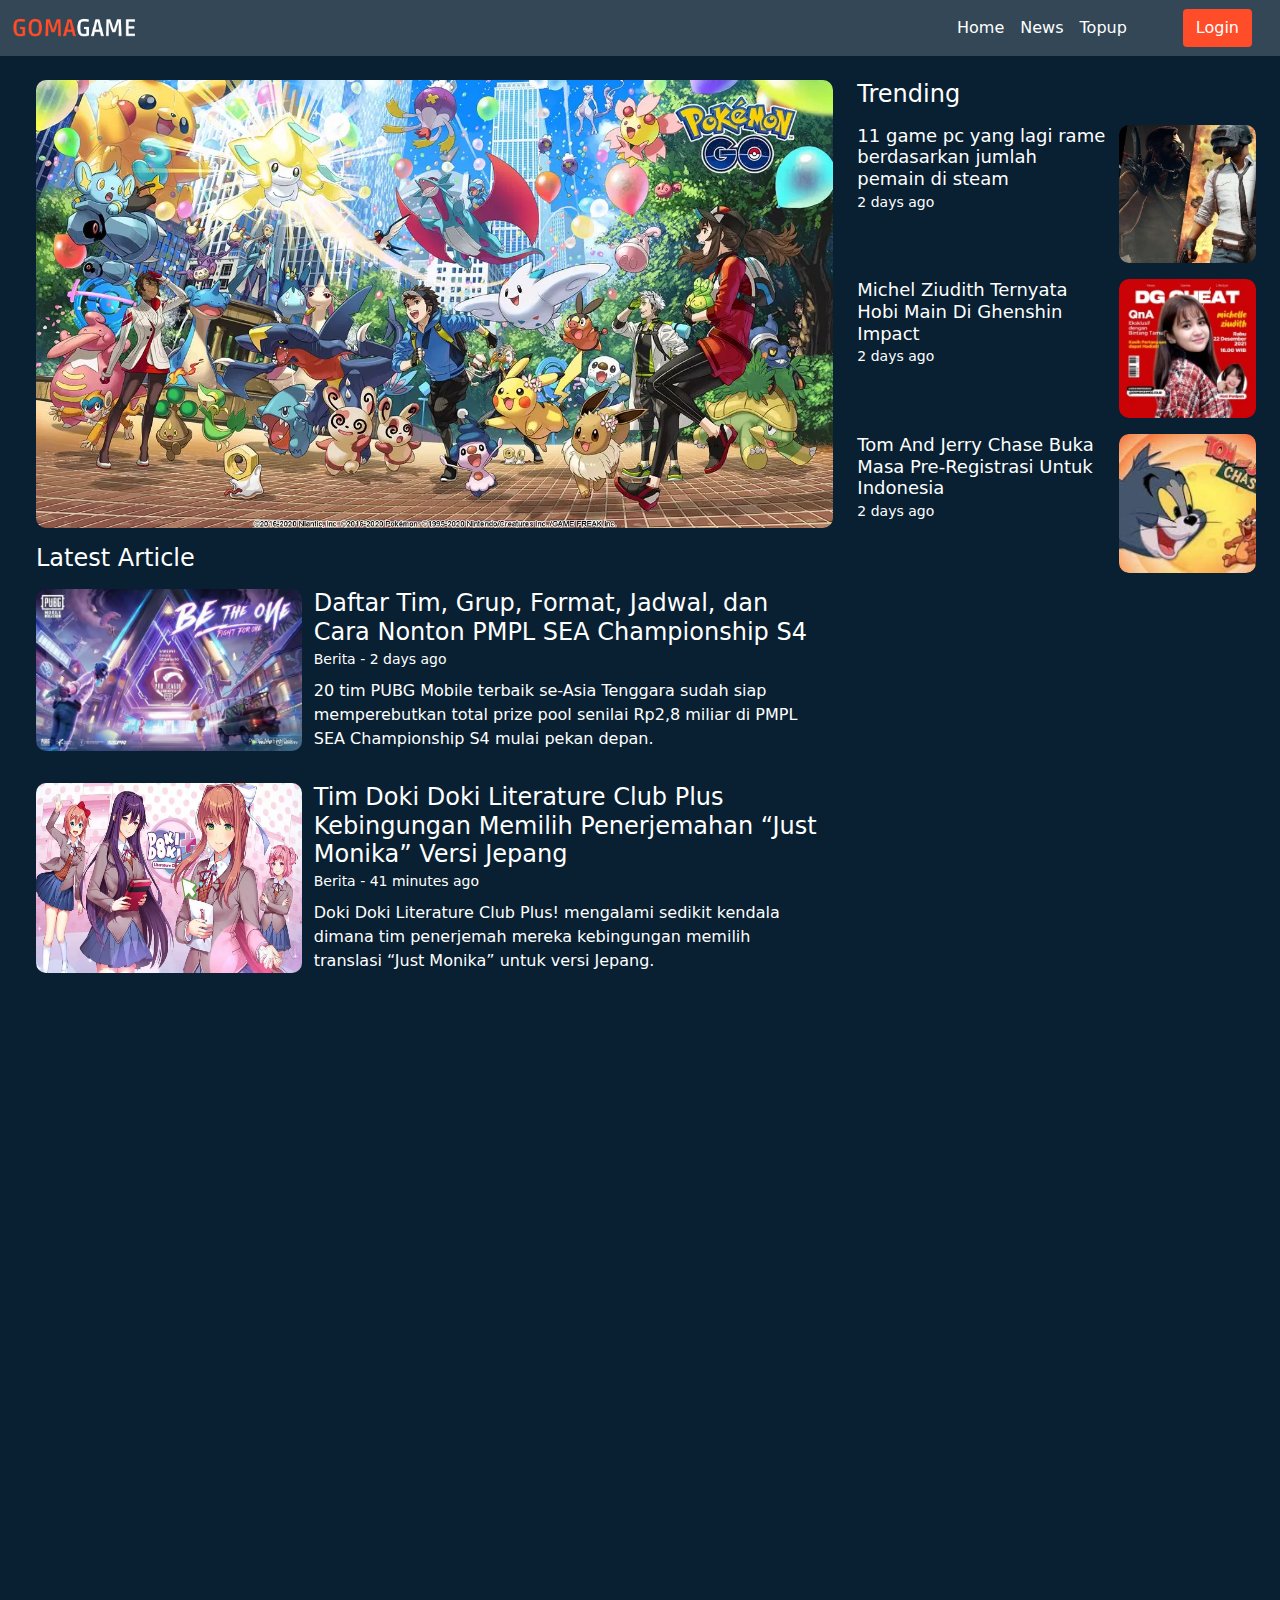
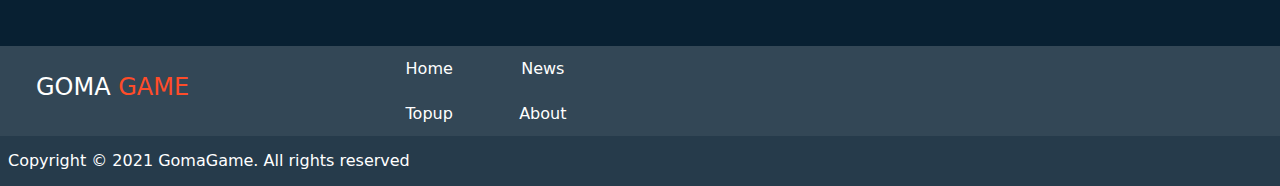
==== index.html @ af97dfdd "fetch gallery" ====
<!DOCTYPE html>
<html lang="en">
  <head>
    <!-- Required meta tags -->
    <meta charset="utf-8" />
    <meta name="viewport" content="width=device-width, initial-scale=1" />
    <link rel="stylesheet" href="css/bootstrap.min.css" />
    <!-- <link rel="stylesheet" href="css/home.css" /> -->
    <link rel="stylesheet" href="scss/home.css" />

    <title>Gomagame</title>
  </head>
  <body>
    <nav class="navbar navbar-expand-lg navbar-light">
      <div class="container-fluid logo">
        <figure>
          <img src="image/logo.png" alt="logo" />
        </figure>
        <button
          class="navbar-toggler"
          type="button"
          data-bs-toggle="collapse"
          data-bs-target="#navbarNavDropdown"
          aria-controls="navbarNavDropdown"
          aria-expanded="false"
          aria-label="Toggle navigation"
        >
          <span class="navbar-toggler-icon"></span>
        </button>
        <div
          class="collapse navbar-collapse d-lg-flex justify-content-end"
          id="navbarNavDropdown"
        >
          <ul class="navbar-nav me-5">
            <li class="nav-item">
              <a class="nav-link active text-white" aria-current="page" href="#"
                >Home</a
              >
            </li>
            <li class="nav-item">
              <a class="nav-link active text-white" aria-current="page" href="#"
                >News</a
              >
            </li>
            <li class="nav-item">
              <a class="nav-link active text-white" aria-current="page" href="#"
                >Topup</a
              >
            </li>
          </ul>
          <a href="" class="btn login me-3 text-white">Login</a>
        </div>
      </div>
    </nav>
    <div class="container-fluid row article mt-4">
      <div class="content col-lg-8 col-md-12">
        <figure>
          <img src="image/home/pokemon-go.webp" alt="header image" />
        </figure>
        <section class="mt-3">
          <h1 class="text-white">Latest Article</h1>
          <article class="row p-0 mt-3">
            <figure class="col-lg-4 col-md-4 col-sm-4 mb-3">
              <img src="image/home/art-1.webp" alt="image article" />
            </figure>
            <div class="col-lg-8 col-md-8 col-sm-8 isi">
              <h2 class="text-white mb-0">
                Daftar Tim, Grup, Format, Jadwal, dan Cara Nonton PMPL SEA
                Championship S4
              </h2>
              <small class="text-white">Berita - 2 days ago</small>
              <p class="text-white mt-2">
                20 tim PUBG Mobile terbaik se-Asia Tenggara sudah siap
                memperebutkan total prize pool senilai Rp2,8 miliar di PMPL SEA
                Championship S4 mulai pekan depan.
              </p>
            </div>
          </article>
          <article class="row p-0 mt-3">
            <figure class="col-lg-4 col-md-4 col-sm-4 mb-3">
              <img src="image/home/art-2.webp" alt="image article" />
            </figure>
            <div class="col-lg-8 col-md-8 col-sm-8 isi">
              <h2 class="text-white mb-0">
                Tim Doki Doki Literature Club Plus Kebingungan Memilih
                Penerjemahan “Just Monika” Versi Jepang
              </h2>
              <small class="text-white">Berita - 41 minutes ago</small>
              <p class="text-white mt-2">
                Doki Doki Literature Club Plus! mengalami sedikit kendala dimana
                tim penerjemah mereka kebingungan memilih translasi “Just
                Monika” untuk versi Jepang.
              </p>
            </div>
          </article>
        </section>
      </div>
      <aside class="col-lg-4">
        <section>
          <h1 class="text-white">Trending</h1>
          <article class="row p-0 mt-3">
            <div class="col-lg-8 col-md-8 col-sm-8 isi">
              <h2 class="text-white mb-0">
                11 game pc yang lagi rame berdasarkan jumlah pemain di steam
              </h2>
              <small class="text-white">2 days ago</small>
            </div>
            <figure class="col-lg-4 col-md-4 col-sm-4">
              <img src="image/home/tren-1.webp" alt="image article" />
            </figure>
          </article>
          <article class="row p-0 mt-3">
            <div class="col-lg-8 col-md-8 col-sm-8 isi">
              <h2 class="text-white mb-0">
                Michel Ziudith Ternyata Hobi Main Di Ghenshin Impact
              </h2>
              <small class="text-white">2 days ago</small>
            </div>
            <figure class="col-lg-4 col-md-4 col-sm-4">
              <img src="image/home/tren-2.webp" alt="image article" />
            </figure>
          </article>
          <article class="row p-0 mt-3">
            <div class="col-lg-8 col-md-8 col-sm-8 isi">
              <h2 class="text-white mb-0">
                Tom And Jerry Chase Buka Masa Pre-Registrasi Untuk Indonesia
              </h2>
              <small class="text-white">2 days ago</small>
            </div>
            <figure class="col-lg-4 col-md-4 col-sm-4">
              <img src="image/home/tren-3.webp" alt="image article" />
            </figure>
          </article>
        </section>
      </aside>
    </div>
    <section class="gallery container-fluid pe-4 ps-4 mt-4">
      <div class="gallerys">
        <!-- <div class="gallery-items-1">
          <img src="image/home/gallery-1.webp" alt="Call Of Duty" />
        </div>
        <div class="gallery-items-2">
          <img src="image/home/gallery-2.webp" alt="Rush Of Survival" />
        </div>
        <div class="gallery-items-3">
          <img src="image/home/gallery-3.webp" alt="Rush Of Survival" />
        </div>
        <div class="gallery-items-4">
          <img src="image/home/gallery-4.webp" alt="Rush Of Survival" />
        </div>
        <div class="gallery-items-5">
          <img src="image/home/gallery-5.webp" alt="Rush Of Survival" />
        </div>
        <div class="gallery-items-6">
          <img src="image/home/tren-3.webp" alt="Rush Of Survival" />
        </div> -->
      </div>
    </section>
    <footer class="mt-3">
      <div class="footer-top row container-fluid align-items-center">
        <div class="title col-lg-3 col-md-3">
          <h1>goma <span>game</span></h1>
        </div>
        <div class="link col-lg-3 col-md-3">
          <ul
            class="d-flex flex-wrap justify-content-center align-items-center"
          >
            <li><a href="">Home</a></li>
            <li><a href="">News</a></li>
            <li><a href="">Topup</a></li>
            <li><a href="">About</a></li>
          </ul>
        </div>
        <div class="sosmed col-lg-6 col-md-6"></div>
      </div>
      <div class="copyright text-white d-flex align-items-center ps-2">
        Copyright © 2021 GomaGame. All rights reserved
      </div>
    </footer>
    <script src="js/bootstrap.bundle.min.js"></script>
    <script src="js/jquery.min.js"></script>
    <script>
      $(document).ready(async () => {
        const getGallery = () => {
          return new Promise((resolve, reject) => {
            $.ajax({
              url: "http://localhost:5000/v1/gallery",
              type: "GET",
              success: ({ data: { gallery } }) => {
                resolve(gallery);
              },
              error: () => {},
            });
          });
        };
        const showGallery = (gallery) => {
          let html = "";
          const gallerys = $("section.gallery .gallerys");
          gallery.forEach((item, index) => {
            html += `
            <div class="gallery-items-${index + 1}">
          <img src="data:${item.type};base64, ${item.imageUrl}"/>
        </div>
            `;
          });
          gallerys.html(html);
        };
        const gallery = await getGallery();
        showGallery(gallery);
      });
    </script>
  </body>
</html>
---- css/home.css ----
body {
  background-color: #082032;
}
---- scss/home.css ----
body {
  background-color: #082032;
}

body nav.navbar {
  background-color: #334756 !important;
}

body nav.navbar .container-fluid.logo figure {
  padding: 0px;
  margin: 0px;
}

body nav.navbar .container-fluid.logo figure img {
  height: 30px;
  width: 125px;
}

body nav.navbar .collapse a.btn.login {
  background-color: #ff4c29;
}

body .container-fluid.article {
  margin-left: 0px !important;
  margin-right: 0px !important;
}

body .container-fluid.article figure {
  padding: 0px;
  margin: 0px;
}

body .container-fluid.article figure img {
  border-radius: 10px;
  height: 100%;
  width: 100%;
}

body .container-fluid.article .content section h1 {
  font-size: 24px;
}

body .container-fluid.article .content section article {
  margin-left: 0px !important;
  margin-right: 0px !important;
}

body .container-fluid.article .content section article h2 {
  font-size: 24px;
}

body .container-fluid.article .content section article figure {
  padding: 0px;
  margin: 0px;
}

body .container-fluid.article .content section article figure img {
  height: 100%;
  width: 100%;
}

body .container-fluid.article aside section h1 {
  font-size: 24px;
}

body .container-fluid.article aside section article h2 {
  font-size: 18px;
}

body section.gallery.container-fluid .gallerys {
  display: -ms-grid;
  display: grid;
  -ms-grid-columns: (1fr)[8];
      grid-template-columns: repeat(8, 1fr);
  -ms-grid-rows: (5vw)[8];
      grid-template-rows: repeat(8, 5vw);
  grid-gap: 15px;
}

body section.gallery.container-fluid .gallerys .gallery-items-1 {
  -ms-grid-column: 1;
      grid-column-start: 1;
  grid-column-end: 3;
  -ms-grid-row: 1;
      grid-row-start: 1;
  grid-row-end: 4;
}

body section.gallery.container-fluid .gallerys .gallery-items-1 img {
  border-radius: 10px;
  height: 100%;
  width: 100%;
}

body section.gallery.container-fluid .gallerys .gallery-items-2 {
  -ms-grid-column: 3;
      grid-column-start: 3;
  grid-column-end: 5;
  -ms-grid-row: 1;
      grid-row-start: 1;
  grid-row-end: 4;
}

body section.gallery.container-fluid .gallerys .gallery-items-2 img {
  border-radius: 10px;
  height: 100%;
  width: 100%;
}

body section.gallery.container-fluid .gallerys .gallery-items-3 {
  -ms-grid-column: 5;
      grid-column-start: 5;
  grid-column-end: 9;
  -ms-grid-row: 1;
      grid-row-start: 1;
  grid-row-end: 6;
}

body section.gallery.container-fluid .gallerys .gallery-items-3 img {
  border-radius: 10px;
  height: 100%;
  width: 100%;
}

body section.gallery.container-fluid .gallerys .gallery-items-4 {
  -ms-grid-column: 1;
      grid-column-start: 1;
  grid-column-end: 5;
  -ms-grid-row: 4;
      grid-row-start: 4;
  grid-row-end: 9;
}

body section.gallery.container-fluid .gallerys .gallery-items-4 img {
  border-radius: 10px;
  height: 100%;
  width: 100%;
}

body section.gallery.container-fluid .gallerys .gallery-items-5 {
  -ms-grid-column: 5;
      grid-column-start: 5;
  grid-column-end: 7;
  -ms-grid-row: 6;
      grid-row-start: 6;
  grid-row-end: 9;
}

body section.gallery.container-fluid .gallerys .gallery-items-5 img {
  border-radius: 10px;
  height: 100%;
  width: 100%;
}

body section.gallery.container-fluid .gallerys .gallery-items-6 {
  -ms-grid-column: 7;
      grid-column-start: 7;
  grid-column-end: 9;
  -ms-grid-row: 6;
      grid-row-start: 6;
  grid-row-end: 9;
}

body section.gallery.container-fluid .gallerys .gallery-items-6 img {
  border-radius: 10px;
  height: 100%;
  width: 100%;
}

body footer .footer-top {
  background-color: #334756;
  margin-left: 0px !important;
  margin-right: 0px !important;
}

body footer .footer-top .title h1 {
  color: white;
  text-transform: uppercase;
  font-size: 24px;
}

body footer .footer-top .title h1 span {
  padding: 0px;
  margin: 0px;
  display: inline-block;
  color: #ff4c29;
}

body footer .footer-top .link ul {
  padding: 0px;
  margin: 0px;
  height: 90px;
  list-style: none;
}

body footer .footer-top .link ul li {
  text-align: center;
  width: 40%;
}

body footer .footer-top .link ul li a {
  color: white;
  text-decoration: none;
}

body footer .footer-top .link ul li:hover {
  cursor: pointer;
}

body footer .copyright {
  height: 50px;
  background-color: #263b4b;
}
/*# sourceMappingURL=home.css.map */
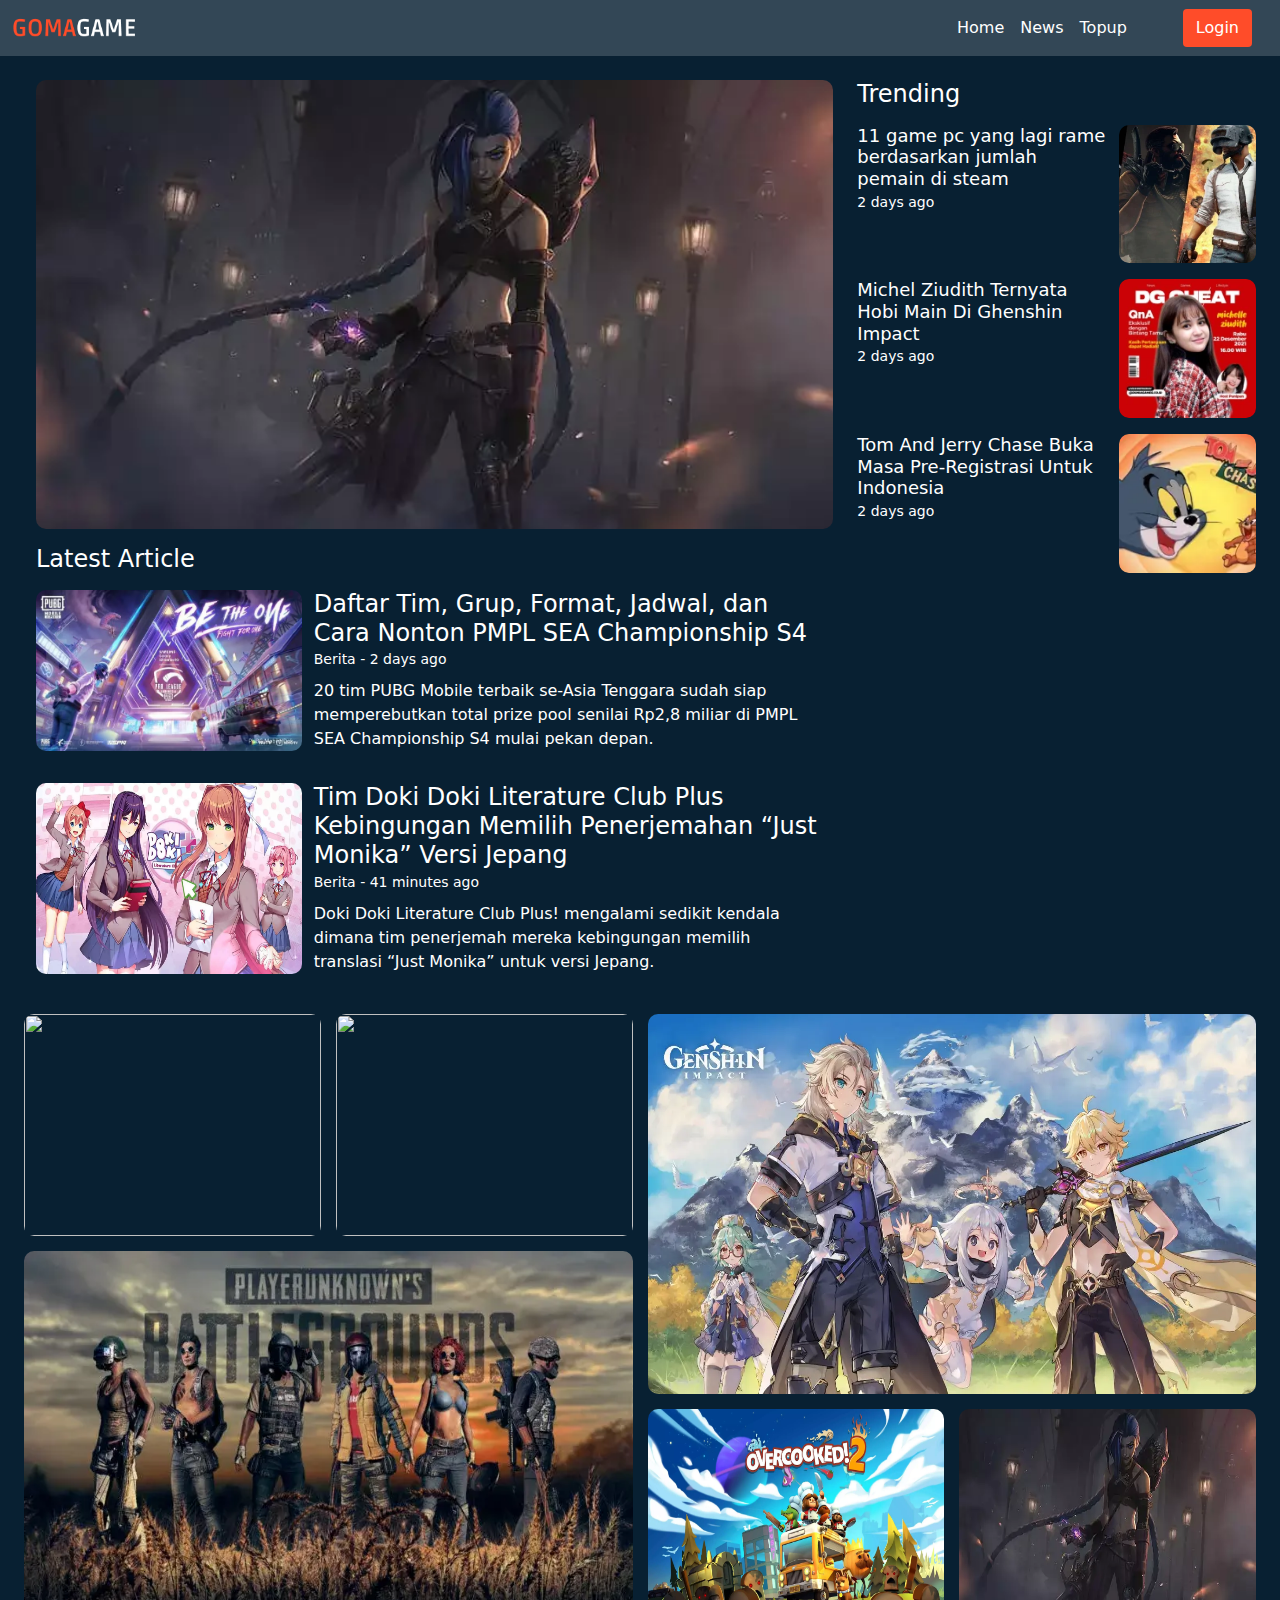
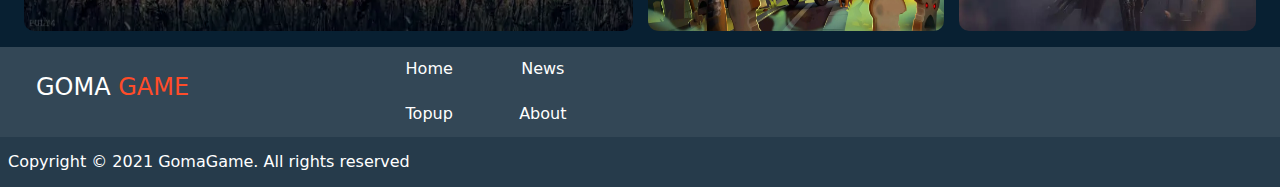
==== commit b5edfb0c: "remake gallery" ====
--- a/index.html
+++ b/index.html
@@ -54,106 +54,107 @@
     </nav>
     <div class="container-fluid row article mt-4">
       <div class="content col-lg-8 col-md-12">
-        <figure>
-          <img src="image/home/pokemon-go.webp" alt="header image" />
-        </figure>
-        <section class="mt-3">
-          <h1 class="text-white">Latest Article</h1>
-          <article class="row p-0 mt-3">
-            <figure class="col-lg-4 col-md-4 col-sm-4 mb-3">
-              <img src="image/home/art-1.webp" alt="image article" />
-            </figure>
-            <div class="col-lg-8 col-md-8 col-sm-8 isi">
-              <h2 class="text-white mb-0">
-                Daftar Tim, Grup, Format, Jadwal, dan Cara Nonton PMPL SEA
-                Championship S4
-              </h2>
-              <small class="text-white">Berita - 2 days ago</small>
-              <p class="text-white mt-2">
-                20 tim PUBG Mobile terbaik se-Asia Tenggara sudah siap
-                memperebutkan total prize pool senilai Rp2,8 miliar di PMPL SEA
-                Championship S4 mulai pekan depan.
-              </p>
-            </div>
-          </article>
-          <article class="row p-0 mt-3">
-            <figure class="col-lg-4 col-md-4 col-sm-4 mb-3">
-              <img src="image/home/art-2.webp" alt="image article" />
-            </figure>
-            <div class="col-lg-8 col-md-8 col-sm-8 isi">
-              <h2 class="text-white mb-0">
-                Tim Doki Doki Literature Club Plus Kebingungan Memilih
-                Penerjemahan “Just Monika” Versi Jepang
-              </h2>
-              <small class="text-white">Berita - 41 minutes ago</small>
-              <p class="text-white mt-2">
-                Doki Doki Literature Club Plus! mengalami sedikit kendala dimana
-                tim penerjemah mereka kebingungan memilih translasi “Just
-                Monika” untuk versi Jepang.
-              </p>
-            </div>
-          </article>
-        </section>
-      </div>
-      <aside class="col-lg-4">
-        <section>
-          <h1 class="text-white">Trending</h1>
-          <article class="row p-0 mt-3">
-            <div class="col-lg-8 col-md-8 col-sm-8 isi">
-              <h2 class="text-white mb-0">
-                11 game pc yang lagi rame berdasarkan jumlah pemain di steam
-              </h2>
-              <small class="text-white">2 days ago</small>
-            </div>
-            <figure class="col-lg-4 col-md-4 col-sm-4">
-              <img src="image/home/tren-1.webp" alt="image article" />
-            </figure>
-          </article>
-          <article class="row p-0 mt-3">
-            <div class="col-lg-8 col-md-8 col-sm-8 isi">
-              <h2 class="text-white mb-0">
-                Michel Ziudith Ternyata Hobi Main Di Ghenshin Impact
-              </h2>
-              <small class="text-white">2 days ago</small>
-            </div>
-            <figure class="col-lg-4 col-md-4 col-sm-4">
-              <img src="image/home/tren-2.webp" alt="image article" />
-            </figure>
-          </article>
-          <article class="row p-0 mt-3">
-            <div class="col-lg-8 col-md-8 col-sm-8 isi">
-              <h2 class="text-white mb-0">
-                Tom And Jerry Chase Buka Masa Pre-Registrasi Untuk Indonesia
-              </h2>
-              <small class="text-white">2 days ago</small>
-            </div>
-            <figure class="col-lg-4 col-md-4 col-sm-4">
-              <img src="image/home/tren-3.webp" alt="image article" />
-            </figure>
-          </article>
-        </section>
-      </aside>
+        <figure id="banner">
+          <img src="image/home/gallery-6.webp" alt=""/>
+          </figure>
+          <section class="mt-3">
+            <h1 class="text-white">Latest Article</h1>
+            <article class="row p-0 mt-3">
+              <figure class="col-lg-4 col-md-4 col-sm-4 mb-3">
+                <img src="image/home/art-1.webp" alt="image article" />
+              </figure>
+              <div class="col-lg-8 col-md-8 col-sm-8 isi">
+                <h2 class="text-white mb-0">
+                  Daftar Tim, Grup, Format, Jadwal, dan Cara Nonton PMPL SEA
+                  Championship S4
+                </h2>
+                <small class="text-white">Berita - 2 days ago</small>
+                <p class="text-white mt-2">
+                  20 tim PUBG Mobile terbaik se-Asia Tenggara sudah siap
+                  memperebutkan total prize pool senilai Rp2,8 miliar di PMPL SEA
+                  Championship S4 mulai pekan depan.
+                </p>
+              </div>
+            </article>
+            <article class="row p-0 mt-3">
+              <figure class="col-lg-4 col-md-4 col-sm-4 mb-3">
+                <img src="image/home/art-2.webp" alt="image article" />
+              </figure>
+              <div class="col-lg-8 col-md-8 col-sm-8 isi">
+                <h2 class="text-white mb-0">
+                  Tim Doki Doki Literature Club Plus Kebingungan Memilih
+                  Penerjemahan “Just Monika” Versi Jepang
+                </h2>
+                <small class="text-white">Berita - 41 minutes ago</small>
+                <p class="text-white mt-2">
+                  Doki Doki Literature Club Plus! mengalami sedikit kendala dimana
+                  tim penerjemah mereka kebingungan memilih translasi “Just
+                  Monika” untuk versi Jepang.
+                </p>
+              </div>
+            </article>
+          </section>
+        </div>
+        <aside class="col-lg-4">
+          <section>
+            <h1 class="text-white">Trending</h1>
+            <article class="row p-0 mt-3">
+              <div class="col-lg-8 col-md-8 col-sm-8 isi">
+                <h2 class="text-white mb-0">
+                  11 game pc yang lagi rame berdasarkan jumlah pemain di steam
+                </h2>
+                <small class="text-white">2 days ago</small>
+              </div>
+              <figure class="col-lg-4 col-md-4 col-sm-4">
+                <img src="image/home/tren-1.webp" alt="image article" />
+              </figure>
+            </article>
+            <article class="row p-0 mt-3">
+              <div class="col-lg-8 col-md-8 col-sm-8 isi">
+                <h2 class="text-white mb-0">
+                  Michel Ziudith Ternyata Hobi Main Di Ghenshin Impact
+                </h2>
+                <small class="text-white">2 days ago</small>
+              </div>
+              <figure class="col-lg-4 col-md-4 col-sm-4">
+                <img src="image/home/tren-2.webp" alt="image article" />
+              </figure>
+            </article>
+            <article class="row p-0 mt-3">
+              <div class="col-lg-8 col-md-8 col-sm-8 isi">
+                <h2 class="text-white mb-0">
+                  Tom And Jerry Chase Buka Masa Pre-Registrasi Untuk Indonesia
+                </h2>
+                <small class="text-white">2 days ago</small>
+              </div>
+              <figure class="col-lg-4 col-md-4 col-sm-4">
+                <img src="image/home/tren-3.webp" alt="image article" />
+              </figure>
+            </article>
+          </section>
+        </aside>
+      </div>
     </div>
     <section class="gallery container-fluid pe-4 ps-4 mt-4">
       <div class="gallerys">
-        <!-- <div class="gallery-items-1">
-          <img src="image/home/gallery-1.webp" alt="Call Of Duty" />
+        <div class="gallery-items-1">
+          <img src="image/test/1.jpg" />
         </div>
         <div class="gallery-items-2">
-          <img src="image/home/gallery-2.webp" alt="Rush Of Survival" />
+          <img src="image/test/2.jpg" />
         </div>
         <div class="gallery-items-3">
-          <img src="image/home/gallery-3.webp" alt="Rush Of Survival" />
+          <img src="image/home/gallery-3.webp" />
         </div>
         <div class="gallery-items-4">
-          <img src="image/home/gallery-4.webp" alt="Rush Of Survival" />
+          <img src="image/home/gallery-4.webp" />
         </div>
         <div class="gallery-items-5">
-          <img src="image/home/gallery-5.webp" alt="Rush Of Survival" />
+          <img src="image/home/gallery-5.webp" />
         </div>
         <div class="gallery-items-6">
-          <img src="image/home/tren-3.webp" alt="Rush Of Survival" />
-        </div> -->
+          <img src="image/home/gallery-6.webp" />
+        </div>
       </div>
     </section>
     <footer class="mt-3">
@@ -178,36 +179,36 @@
       </div>
     </footer>
     <script src="js/bootstrap.bundle.min.js"></script>
-    <script src="js/jquery.min.js"></script>
+    <!-- <script src="js/jquery.min.js"></script> -->
     <script>
-      $(document).ready(async () => {
-        const getGallery = () => {
-          return new Promise((resolve, reject) => {
-            $.ajax({
-              url: "http://localhost:5000/v1/gallery",
-              type: "GET",
-              success: ({ data: { gallery } }) => {
-                resolve(gallery);
-              },
-              error: () => {},
-            });
-          });
-        };
-        const showGallery = (gallery) => {
-          let html = "";
-          const gallerys = $("section.gallery .gallerys");
-          gallery.forEach((item, index) => {
-            html += `
-            <div class="gallery-items-${index + 1}">
-          <img src="data:${item.type};base64, ${item.imageUrl}"/>
-        </div>
-            `;
-          });
-          gallerys.html(html);
-        };
-        const gallery = await getGallery();
-        showGallery(gallery);
-      });
+      // $(document).ready(async () => {
+      //   const getGallery = () => {
+      //     return new Promise((resolve, reject) => {
+      //       $.ajax({
+      //         url: "https://flask-api-json.herokuapp.com/v1/gallery",
+      //         type: "GET",
+      //         success: ({ data: { gallery } }) => {
+      //           resolve(gallery);
+      //         },
+      //         error: () => {},
+      //       });
+      //     });
+      //   };
+      //   const showGallery = (gallery) => {
+      //     let html = "";
+      //     const gallerys = $("section.gallery .gallerys");
+      //     gallery.forEach((item, index) => {
+      //       html += `
+      //       <div class="gallery-items-${index + 1}">
+      //     <img src="data:${item.type};base64, ${item.imageUrl}"/>
+      //   </div>
+      //       `;
+      //     });
+      //     gallerys.html(html);
+      //   };
+      //   const gallery = await getGallery();
+      //   showGallery(gallery);
+      // });
     </script>
   </body>
 </html>
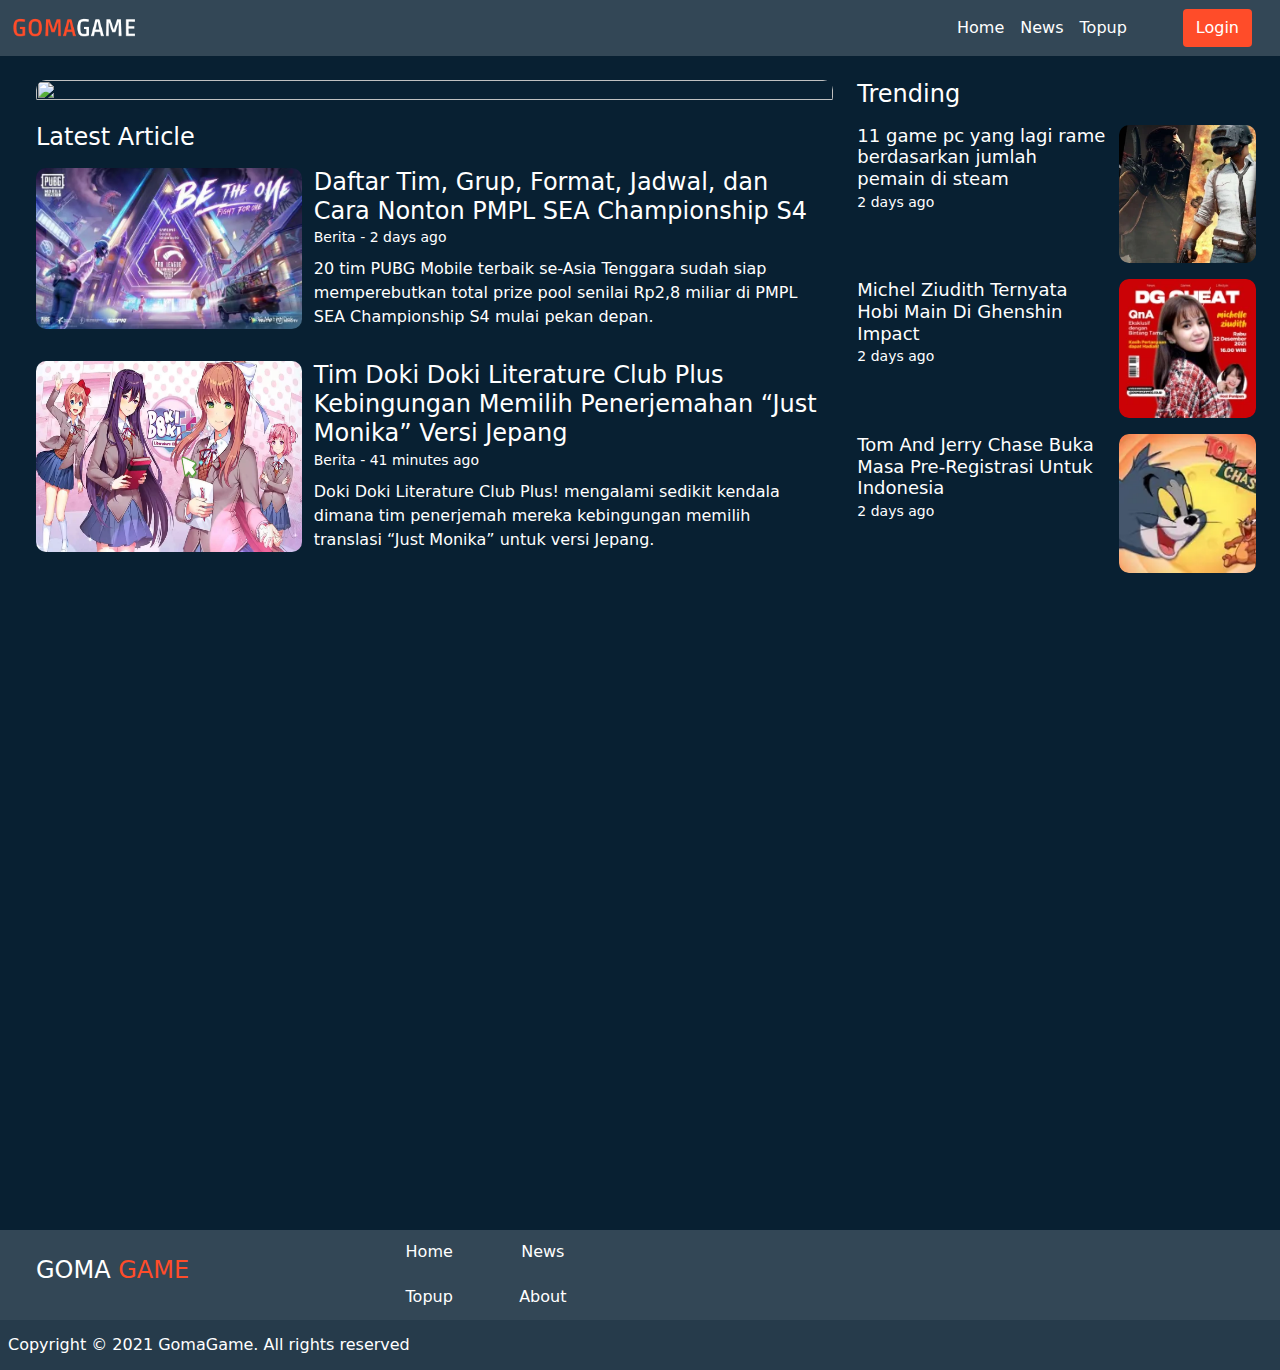
==== commit 42056f46: "add topup login signup" ====
--- a/index.html
+++ b/index.html
@@ -33,7 +33,10 @@
         >
           <ul class="navbar-nav me-5">
             <li class="nav-item">
-              <a class="nav-link active text-white" aria-current="page" href="#"
+              <a
+                class="nav-link active text-white"
+                aria-current="page"
+                href="index.html"
                 >Home</a
               >
             </li>
@@ -48,113 +51,112 @@
               >
             </li>
           </ul>
-          <a href="" class="btn login me-3 text-white">Login</a>
+          <a href="login.html" class="btn login me-3 text-white">Login</a>
         </div>
       </div>
     </nav>
     <div class="container-fluid row article mt-4">
       <div class="content col-lg-8 col-md-12">
         <figure id="banner">
-          <img src="image/home/gallery-6.webp" alt=""/>
-          </figure>
-          <section class="mt-3">
-            <h1 class="text-white">Latest Article</h1>
-            <article class="row p-0 mt-3">
-              <figure class="col-lg-4 col-md-4 col-sm-4 mb-3">
-                <img src="image/home/art-1.webp" alt="image article" />
-              </figure>
-              <div class="col-lg-8 col-md-8 col-sm-8 isi">
-                <h2 class="text-white mb-0">
-                  Daftar Tim, Grup, Format, Jadwal, dan Cara Nonton PMPL SEA
-                  Championship S4
-                </h2>
-                <small class="text-white">Berita - 2 days ago</small>
-                <p class="text-white mt-2">
-                  20 tim PUBG Mobile terbaik se-Asia Tenggara sudah siap
-                  memperebutkan total prize pool senilai Rp2,8 miliar di PMPL SEA
-                  Championship S4 mulai pekan depan.
-                </p>
-              </div>
-            </article>
-            <article class="row p-0 mt-3">
-              <figure class="col-lg-4 col-md-4 col-sm-4 mb-3">
-                <img src="image/home/art-2.webp" alt="image article" />
-              </figure>
-              <div class="col-lg-8 col-md-8 col-sm-8 isi">
-                <h2 class="text-white mb-0">
-                  Tim Doki Doki Literature Club Plus Kebingungan Memilih
-                  Penerjemahan “Just Monika” Versi Jepang
-                </h2>
-                <small class="text-white">Berita - 41 minutes ago</small>
-                <p class="text-white mt-2">
-                  Doki Doki Literature Club Plus! mengalami sedikit kendala dimana
-                  tim penerjemah mereka kebingungan memilih translasi “Just
-                  Monika” untuk versi Jepang.
-                </p>
-              </div>
-            </article>
-          </section>
-        </div>
-        <aside class="col-lg-4">
-          <section>
-            <h1 class="text-white">Trending</h1>
-            <article class="row p-0 mt-3">
-              <div class="col-lg-8 col-md-8 col-sm-8 isi">
-                <h2 class="text-white mb-0">
-                  11 game pc yang lagi rame berdasarkan jumlah pemain di steam
-                </h2>
-                <small class="text-white">2 days ago</small>
-              </div>
-              <figure class="col-lg-4 col-md-4 col-sm-4">
-                <img src="image/home/tren-1.webp" alt="image article" />
-              </figure>
-            </article>
-            <article class="row p-0 mt-3">
-              <div class="col-lg-8 col-md-8 col-sm-8 isi">
-                <h2 class="text-white mb-0">
-                  Michel Ziudith Ternyata Hobi Main Di Ghenshin Impact
-                </h2>
-                <small class="text-white">2 days ago</small>
-              </div>
-              <figure class="col-lg-4 col-md-4 col-sm-4">
-                <img src="image/home/tren-2.webp" alt="image article" />
-              </figure>
-            </article>
-            <article class="row p-0 mt-3">
-              <div class="col-lg-8 col-md-8 col-sm-8 isi">
-                <h2 class="text-white mb-0">
-                  Tom And Jerry Chase Buka Masa Pre-Registrasi Untuk Indonesia
-                </h2>
-                <small class="text-white">2 days ago</small>
-              </div>
-              <figure class="col-lg-4 col-md-4 col-sm-4">
-                <img src="image/home/tren-3.webp" alt="image article" />
-              </figure>
-            </article>
-          </section>
-        </aside>
-      </div>
+          <img src="" />
+        </figure>
+        <section class="mt-3">
+          <h1 class="text-white">Latest Article</h1>
+          <article class="row p-0 mt-3">
+            <figure class="col-lg-4 col-md-4 col-sm-4 mb-3">
+              <img src="image/home/art-1.webp" alt="image article" />
+            </figure>
+            <div class="col-lg-8 col-md-8 col-sm-8 isi">
+              <h2 class="text-white mb-0">
+                Daftar Tim, Grup, Format, Jadwal, dan Cara Nonton PMPL SEA
+                Championship S4
+              </h2>
+              <small class="text-white">Berita - 2 days ago</small>
+              <p class="text-white mt-2">
+                20 tim PUBG Mobile terbaik se-Asia Tenggara sudah siap
+                memperebutkan total prize pool senilai Rp2,8 miliar di PMPL SEA
+                Championship S4 mulai pekan depan.
+              </p>
+            </div>
+          </article>
+          <article class="row p-0 mt-3">
+            <figure class="col-lg-4 col-md-4 col-sm-4 mb-3">
+              <img src="image/home/art-2.webp" alt="image article" />
+            </figure>
+            <div class="col-lg-8 col-md-8 col-sm-8 isi">
+              <h2 class="text-white mb-0">
+                Tim Doki Doki Literature Club Plus Kebingungan Memilih
+                Penerjemahan “Just Monika” Versi Jepang
+              </h2>
+              <small class="text-white">Berita - 41 minutes ago</small>
+              <p class="text-white mt-2">
+                Doki Doki Literature Club Plus! mengalami sedikit kendala dimana
+                tim penerjemah mereka kebingungan memilih translasi “Just
+                Monika” untuk versi Jepang.
+              </p>
+            </div>
+          </article>
+        </section>
+      </div>
+      <aside class="col-lg-4">
+        <section>
+          <h1 class="text-white">Trending</h1>
+          <article class="row p-0 mt-3">
+            <div class="col-lg-8 col-md-8 col-sm-8 isi">
+              <h2 class="text-white mb-0">
+                11 game pc yang lagi rame berdasarkan jumlah pemain di steam
+              </h2>
+              <small class="text-white">2 days ago</small>
+            </div>
+            <figure class="col-lg-4 col-md-4 col-sm-4">
+              <img src="image/home/tren-1.webp" alt="image article" />
+            </figure>
+          </article>
+          <article class="row p-0 mt-3">
+            <div class="col-lg-8 col-md-8 col-sm-8 isi">
+              <h2 class="text-white mb-0">
+                Michel Ziudith Ternyata Hobi Main Di Ghenshin Impact
+              </h2>
+              <small class="text-white">2 days ago</small>
+            </div>
+            <figure class="col-lg-4 col-md-4 col-sm-4">
+              <img src="image/home/tren-2.webp" alt="image article" />
+            </figure>
+          </article>
+          <article class="row p-0 mt-3">
+            <div class="col-lg-8 col-md-8 col-sm-8 isi">
+              <h2 class="text-white mb-0">
+                Tom And Jerry Chase Buka Masa Pre-Registrasi Untuk Indonesia
+              </h2>
+              <small class="text-white">2 days ago</small>
+            </div>
+            <figure class="col-lg-4 col-md-4 col-sm-4">
+              <img src="image/home/tren-3.webp" alt="image article" />
+            </figure>
+          </article>
+        </section>
+      </aside>
     </div>
     <section class="gallery container-fluid pe-4 ps-4 mt-4">
       <div class="gallerys">
-        <div class="gallery-items-1">
-          <img src="image/test/1.jpg" />
-        </div>
-        <div class="gallery-items-2">
-          <img src="image/test/2.jpg" />
-        </div>
-        <div class="gallery-items-3">
+        <!-- <div class="gallery-items-1" id="gallery-1">
+          <img src="image/home/gallery-2.webp" />
+        </div>
+        <div class="gallery-items-2" id="gallery-2">
           <img src="image/home/gallery-3.webp" />
         </div>
-        <div class="gallery-items-4">
+        <div class="gallery-items-3" id="gallery-3">
           <img src="image/home/gallery-4.webp" />
         </div>
-        <div class="gallery-items-5">
+        <div class="gallery-items-4" id="gallery-4">
           <img src="image/home/gallery-5.webp" />
         </div>
-        <div class="gallery-items-6">
+        <div class="gallery-items-5" id="gallery-5">
           <img src="image/home/gallery-6.webp" />
         </div>
+        <div class="gallery-items-6" id="gallery-6">
+          <img src="image/home/gallery-7.webp" />
+        </div> -->
       </div>
     </section>
     <footer class="mt-3">
@@ -179,36 +181,64 @@
       </div>
     </footer>
     <script src="js/bootstrap.bundle.min.js"></script>
-    <!-- <script src="js/jquery.min.js"></script> -->
+    <script src="js/jquery.min.js"></script>
     <script>
-      // $(document).ready(async () => {
-      //   const getGallery = () => {
-      //     return new Promise((resolve, reject) => {
-      //       $.ajax({
-      //         url: "https://flask-api-json.herokuapp.com/v1/gallery",
-      //         type: "GET",
-      //         success: ({ data: { gallery } }) => {
-      //           resolve(gallery);
-      //         },
-      //         error: () => {},
-      //       });
-      //     });
-      //   };
-      //   const showGallery = (gallery) => {
-      //     let html = "";
-      //     const gallerys = $("section.gallery .gallerys");
-      //     gallery.forEach((item, index) => {
-      //       html += `
-      //       <div class="gallery-items-${index + 1}">
-      //     <img src="data:${item.type};base64, ${item.imageUrl}"/>
-      //   </div>
-      //       `;
-      //     });
-      //     gallerys.html(html);
-      //   };
-      //   const gallery = await getGallery();
-      //   showGallery(gallery);
-      // });
+      $(document).ready(async () => {
+        const url = "http://localhost:5000/";
+        const getGallery = () => {
+          return new Promise((resolve, reject) => {
+            $.ajax({
+              url: `${url}v1/gallery/`,
+              type: "GET",
+              success: ({ gallerys }) => {
+                resolve(gallerys);
+              },
+              error: () => {},
+            });
+          });
+        };
+        const showGallery = (gallery) => {
+          let html = "";
+          const gallerys = $("section.gallery .gallerys");
+          if (gallery.length >= 7) {
+            let banner = gallery.shift();
+            let imageBanner = $(".content figure#banner img");
+            imageBanner.attr("data-name", banner.nameImage);
+            imageBanner.attr("src", `${url}${banner.imageUrl}`);
+          }
+          gallery.forEach((item, index) => {
+            html += `
+              <div class="gallery-items-${index + 1}">
+            <img src="${url}${item.imageUrl}"data-name="${item.nameImage}" />
+          </div>
+              `;
+          });
+          gallerys.html(html);
+        };
+        const swapImage = (el1, el2) => {
+          let attr = [
+            el1.dataset.name,
+            el1.src,
+            el2.data("name"),
+            el2.attr("src"),
+          ];
+          console.log(el1.src);
+          el1.dataset.name = attr[2];
+          el1.src = attr[3];
+          el2.attr("data-name", attr[0]);
+          el2.attr("src", attr[1]);
+        };
+        const gallery = await getGallery();
+        showGallery(gallery);
+        const elementGallery = $("section.gallery .gallerys");
+        const childGallery = elementGallery.children();
+        childGallery.map((index, element) => {
+          element.addEventListener("click", (e) => {
+            const imageBanner = $(".content figure#banner img");
+            swapImage(e.target, imageBanner);
+          });
+        });
+      });
     </script>
   </body>
 </html>
--- a/scss/home.css
+++ b/scss/home.css
@@ -167,6 +167,15 @@
   width: 100%;
 }
 
+body section.gallery.container-fluid .gallerys .gallery-items-1,
+body section.gallery.container-fluid .gallerys .gallery-items-2,
+body section.gallery.container-fluid .gallerys .gallery-items-3,
+body section.gallery.container-fluid .gallerys .gallery-items-4,
+body section.gallery.container-fluid .gallerys .gallery-items-5,
+body section.gallery.container-fluid .gallerys .gallery-items-6:hover {
+  cursor: pointer;
+}
+
 body footer .footer-top {
   background-color: #334756;
   margin-left: 0px !important;
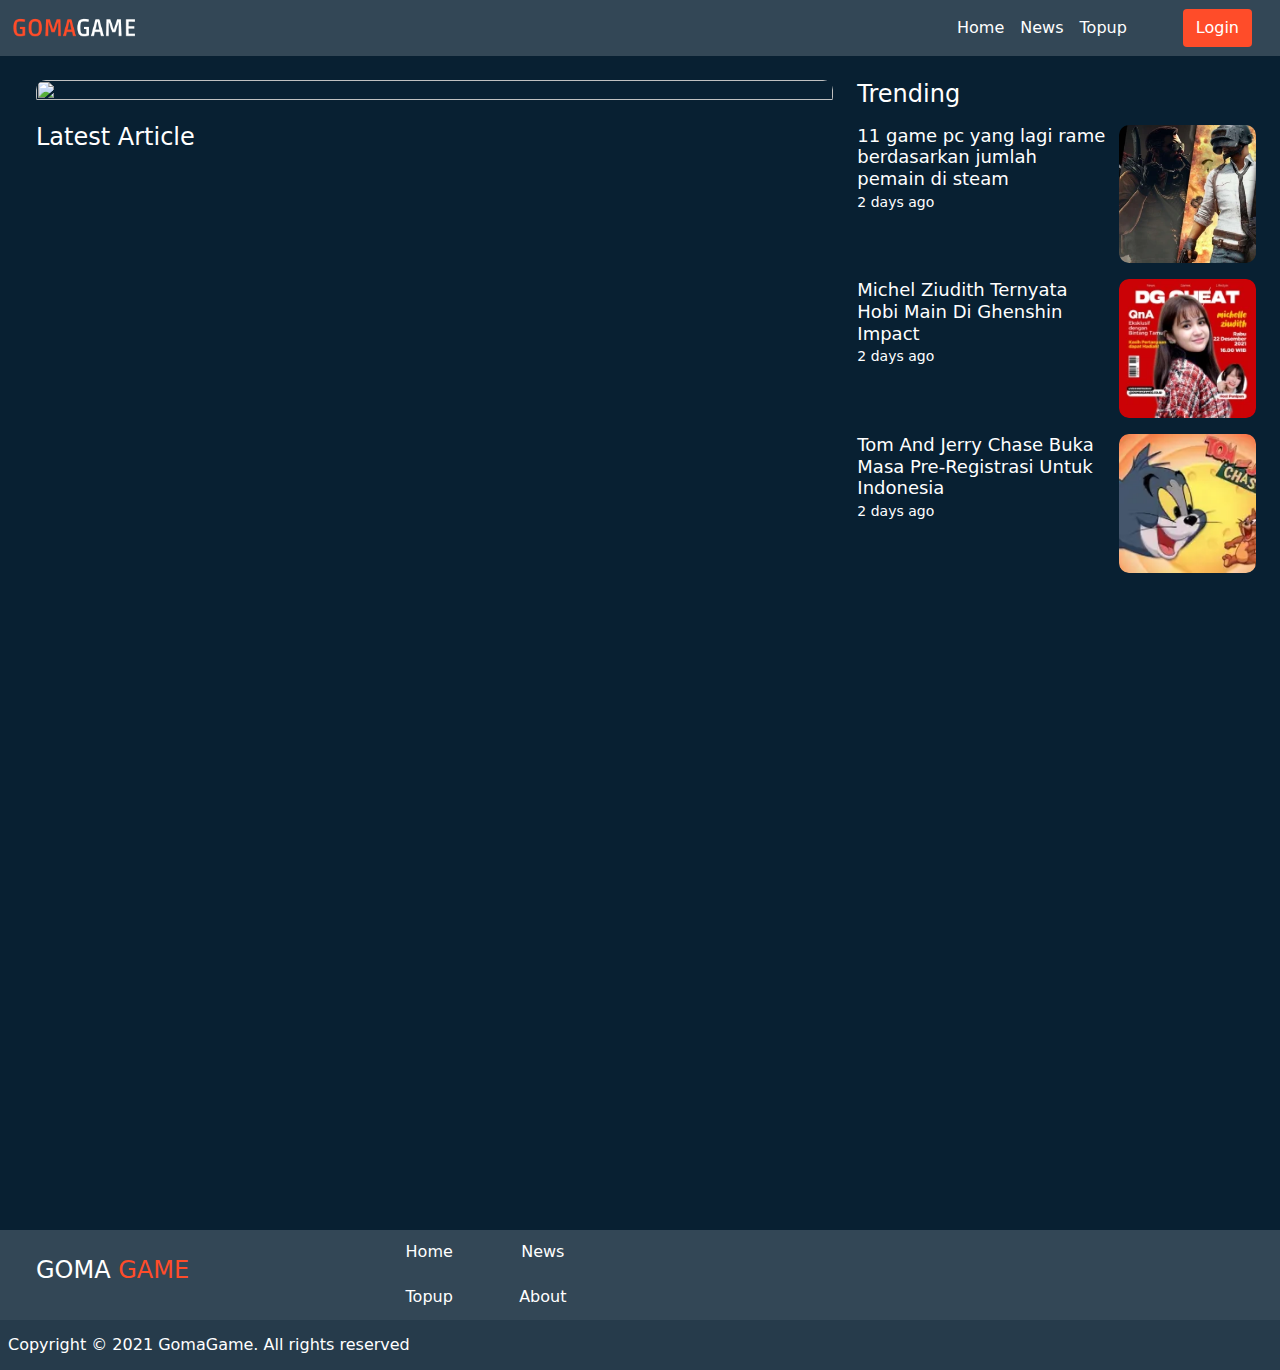
==== commit c52994c7: "add detail news" ====
--- a/index.html
+++ b/index.html
@@ -46,7 +46,10 @@
               >
             </li>
             <li class="nav-item">
-              <a class="nav-link active text-white" aria-current="page" href="#"
+              <a
+                class="nav-link active text-white"
+                aria-current="page"
+                href="topup.html"
                 >Topup</a
               >
             </li>
@@ -62,40 +65,42 @@
         </figure>
         <section class="mt-3">
           <h1 class="text-white">Latest Article</h1>
-          <article class="row p-0 mt-3">
-            <figure class="col-lg-4 col-md-4 col-sm-4 mb-3">
-              <img src="image/home/art-1.webp" alt="image article" />
-            </figure>
-            <div class="col-lg-8 col-md-8 col-sm-8 isi">
-              <h2 class="text-white mb-0">
-                Daftar Tim, Grup, Format, Jadwal, dan Cara Nonton PMPL SEA
-                Championship S4
-              </h2>
-              <small class="text-white">Berita - 2 days ago</small>
-              <p class="text-white mt-2">
-                20 tim PUBG Mobile terbaik se-Asia Tenggara sudah siap
-                memperebutkan total prize pool senilai Rp2,8 miliar di PMPL SEA
-                Championship S4 mulai pekan depan.
-              </p>
-            </div>
-          </article>
-          <article class="row p-0 mt-3">
-            <figure class="col-lg-4 col-md-4 col-sm-4 mb-3">
-              <img src="image/home/art-2.webp" alt="image article" />
-            </figure>
-            <div class="col-lg-8 col-md-8 col-sm-8 isi">
-              <h2 class="text-white mb-0">
-                Tim Doki Doki Literature Club Plus Kebingungan Memilih
-                Penerjemahan “Just Monika” Versi Jepang
-              </h2>
-              <small class="text-white">Berita - 41 minutes ago</small>
-              <p class="text-white mt-2">
-                Doki Doki Literature Club Plus! mengalami sedikit kendala dimana
-                tim penerjemah mereka kebingungan memilih translasi “Just
-                Monika” untuk versi Jepang.
-              </p>
-            </div>
-          </article>
+          <div class="articles">
+            <!-- <article class="row p-0 mt-3">
+              <figure class="col-lg-4 col-md-4 col-sm-4 mb-3">
+                <img src="image/home/art-1.webp" alt="image article" />
+              </figure>
+              <div class="col-lg-8 col-md-8 col-sm-8 isi">
+                <h2 class="text-white mb-0">
+                  Daftar Tim, Grup, Format, Jadwal, dan Cara Nonton PMPL SEA
+                  Championship S4
+                </h2>
+                <small class="text-white">Berita - 2 days ago</small>
+                <p class="text-white mt-2">
+                  20 tim PUBG Mobile terbaik se-Asia Tenggara sudah siap
+                  memperebutkan total prize pool senilai Rp2,8 miliar di PMPL
+                  SEA Championship S4 mulai pekan depan.
+                </p>
+              </div>
+            </article> -->
+            <!-- <article class="row p-0 mt-3">
+              <figure class="col-lg-4 col-md-4 col-sm-4 mb-3">
+                <img src="image/home/art-2.webp" alt="image article" />
+              </figure>
+              <div class="col-lg-8 col-md-8 col-sm-8 isi">
+                <h2 class="text-white mb-0">
+                  Tim Doki Doki Literature Club Plus Kebingungan Memilih
+                  Penerjemahan “Just Monika” Versi Jepang
+                </h2>
+                <small class="text-white">Berita - 41 minutes ago</small>
+                <p class="text-white mt-2">
+                  Doki Doki Literature Club Plus! mengalami sedikit kendala
+                  dimana tim penerjemah mereka kebingungan memilih translasi
+                  “Just Monika” untuk versi Jepang.
+                </p>
+              </div>
+            </article> -->
+          </div>
         </section>
       </div>
       <aside class="col-lg-4">
@@ -138,26 +143,7 @@
       </aside>
     </div>
     <section class="gallery container-fluid pe-4 ps-4 mt-4">
-      <div class="gallerys">
-        <!-- <div class="gallery-items-1" id="gallery-1">
-          <img src="image/home/gallery-2.webp" />
-        </div>
-        <div class="gallery-items-2" id="gallery-2">
-          <img src="image/home/gallery-3.webp" />
-        </div>
-        <div class="gallery-items-3" id="gallery-3">
-          <img src="image/home/gallery-4.webp" />
-        </div>
-        <div class="gallery-items-4" id="gallery-4">
-          <img src="image/home/gallery-5.webp" />
-        </div>
-        <div class="gallery-items-5" id="gallery-5">
-          <img src="image/home/gallery-6.webp" />
-        </div>
-        <div class="gallery-items-6" id="gallery-6">
-          <img src="image/home/gallery-7.webp" />
-        </div> -->
-      </div>
+      <div class="gallerys"></div>
     </section>
     <footer class="mt-3">
       <div class="footer-top row container-fluid align-items-center">
@@ -185,6 +171,45 @@
     <script>
       $(document).ready(async () => {
         const url = "http://localhost:5000/";
+        const getArticle = () => {
+          return new Promise((resolve, reject) => {
+            $.ajax({
+              url: `${url}v1/article/`,
+              type: "GET",
+              success: ({ articles }) => {
+                resolve(articles);
+              },
+              error: (err) => {
+                reject(err);
+              },
+            });
+          });
+        };
+        const showArticle = async () => {
+          const articles = await getArticle();
+          const blog = $("section.mt-3 .articles");
+          let html = "";
+          articles.forEach((article) => {
+            html += `
+            <article class="row p-0 mt-3" id="${article.idArticle}">
+              <figure class="col-lg-4 col-md-4 col-sm-4 mb-3">
+                <img src="${url}${article.imageUrl}" alt="image article" />
+              </figure>
+              <div class="col-lg-8 col-md-8 col-sm-8 isi">
+                <h2 class="text-white mb-0">
+                 ${article.judul}
+                </h2>
+                <small class="text-white">Berita - ${article.time}</small>
+                <p class="text-white mt-2">
+                  ${article.shortDesc}
+                </p>
+              </div>
+            </article>
+            `;
+          });
+          blog.html(html);
+        };
+
         const getGallery = () => {
           return new Promise((resolve, reject) => {
             $.ajax({
@@ -222,12 +247,12 @@
             el2.data("name"),
             el2.attr("src"),
           ];
-          console.log(el1.src);
           el1.dataset.name = attr[2];
           el1.src = attr[3];
           el2.attr("data-name", attr[0]);
           el2.attr("src", attr[1]);
         };
+        showArticle();
         const gallery = await getGallery();
         showGallery(gallery);
         const elementGallery = $("section.gallery .gallerys");
@@ -238,6 +263,13 @@
             swapImage(e.target, imageBanner);
           });
         });
+
+        $(".articles article").map((index, item) => {
+          item.addEventListener("click", (e) => {
+            localStorage.setItem("idArticle", item.id);
+            window.location.href = "http://localhost:5500/detail-news.html";
+          });
+        });
       });
     </script>
   </body>
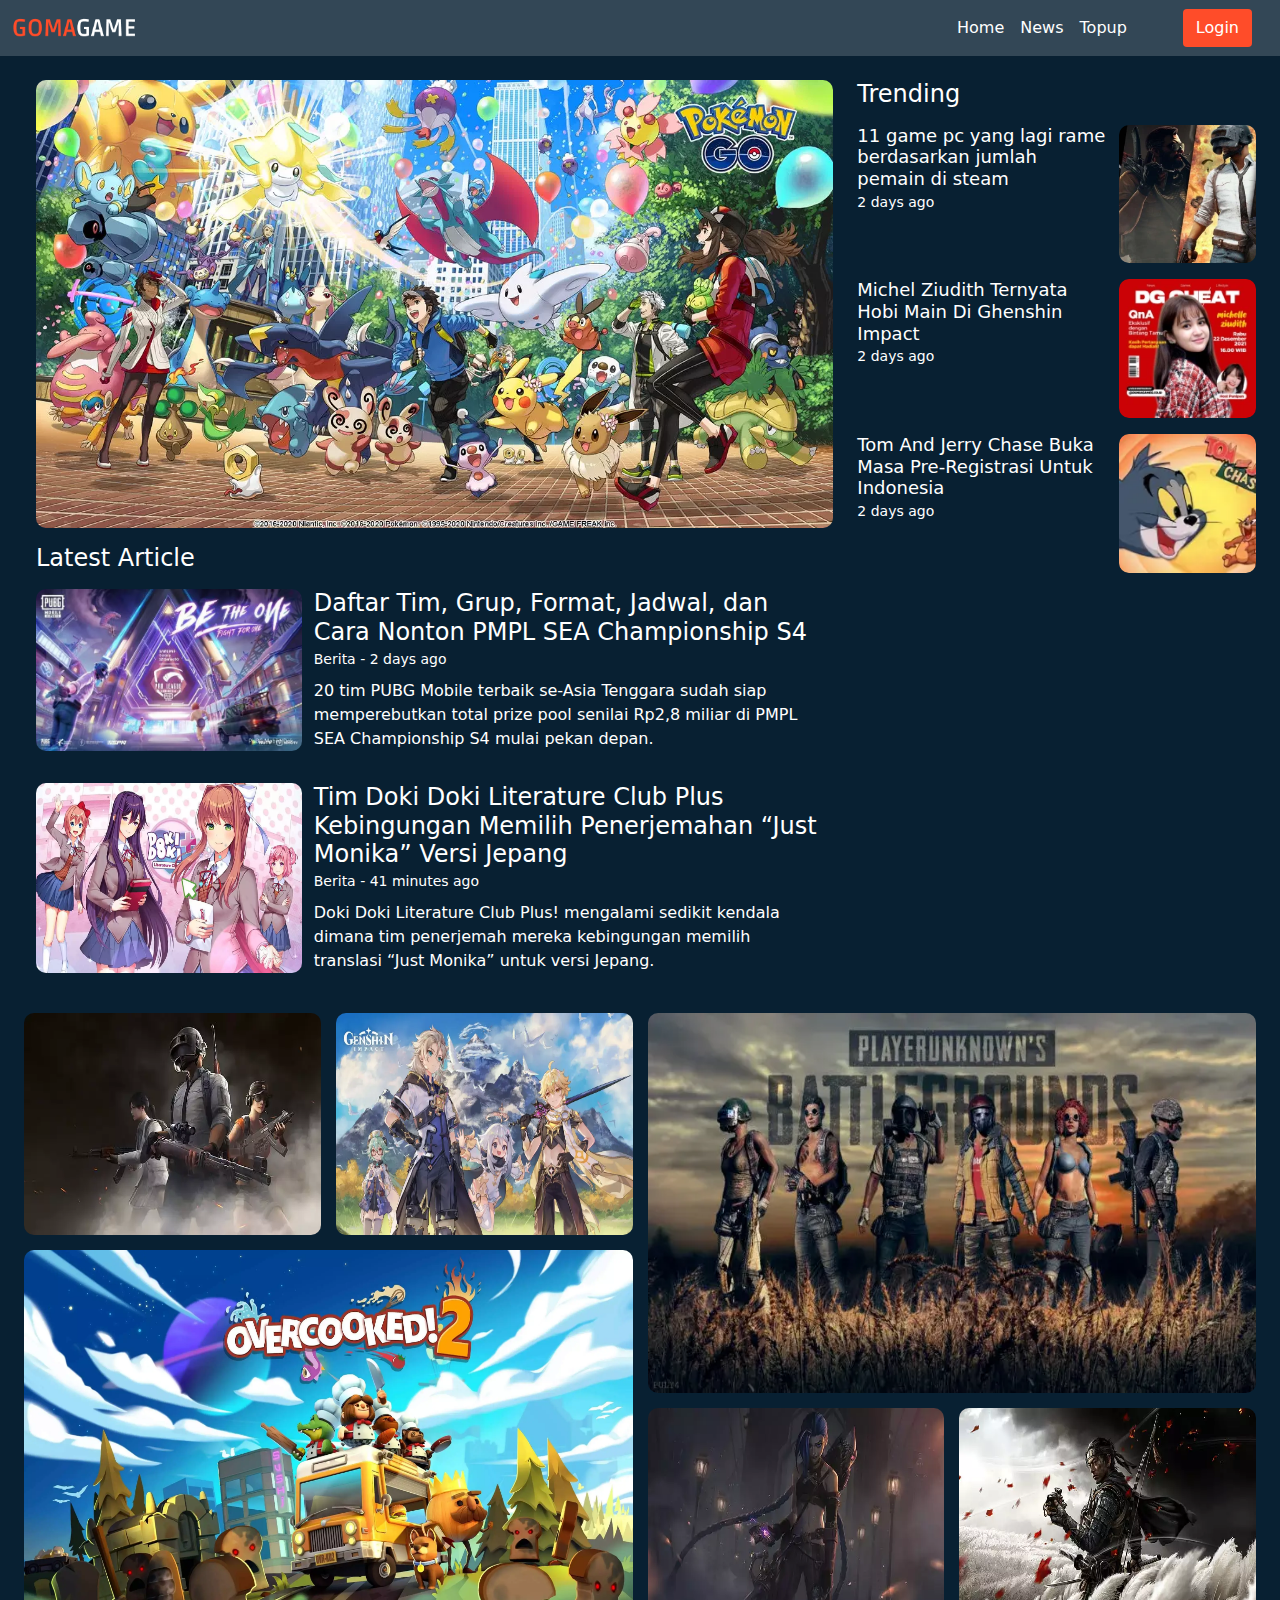
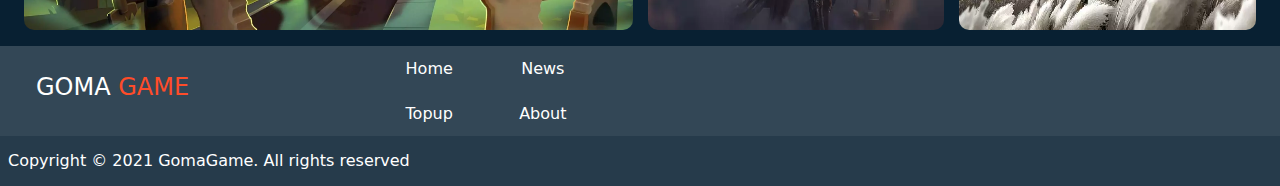
==== commit 92630fea: "add news" ====
--- a/index.html
+++ b/index.html
@@ -41,7 +41,10 @@
               >
             </li>
             <li class="nav-item">
-              <a class="nav-link active text-white" aria-current="page" href="#"
+              <a
+                class="nav-link active text-white"
+                aria-current="page"
+                href="news.html"
                 >News</a
               >
             </li>
@@ -61,14 +64,14 @@
     <div class="container-fluid row article mt-4">
       <div class="content col-lg-8 col-md-12">
         <figure id="banner">
-          <img src="" />
+          <img src="image/gallery-1.webp" />
         </figure>
         <section class="mt-3">
           <h1 class="text-white">Latest Article</h1>
           <div class="articles">
-            <!-- <article class="row p-0 mt-3">
+            <article class="row p-0 mt-3">
               <figure class="col-lg-4 col-md-4 col-sm-4 mb-3">
-                <img src="image/home/art-1.webp" alt="image article" />
+                <img src="image/art-1.webp" alt="image article" />
               </figure>
               <div class="col-lg-8 col-md-8 col-sm-8 isi">
                 <h2 class="text-white mb-0">
@@ -82,10 +85,10 @@
                   SEA Championship S4 mulai pekan depan.
                 </p>
               </div>
-            </article> -->
-            <!-- <article class="row p-0 mt-3">
+            </article>
+            <article class="row p-0 mt-3">
               <figure class="col-lg-4 col-md-4 col-sm-4 mb-3">
-                <img src="image/home/art-2.webp" alt="image article" />
+                <img src="image/art-2.webp" alt="image article" />
               </figure>
               <div class="col-lg-8 col-md-8 col-sm-8 isi">
                 <h2 class="text-white mb-0">
@@ -99,51 +102,70 @@
                   “Just Monika” untuk versi Jepang.
                 </p>
               </div>
-            </article> -->
+            </article>
           </div>
         </section>
       </div>
       <aside class="col-lg-4">
         <section>
           <h1 class="text-white">Trending</h1>
-          <article class="row p-0 mt-3">
-            <div class="col-lg-8 col-md-8 col-sm-8 isi">
+          <article class="row p-0 mt-3 mb-3">
+            <div class="col-lg-8 col-md-8 col-sm-8 isi mb-3">
               <h2 class="text-white mb-0">
                 11 game pc yang lagi rame berdasarkan jumlah pemain di steam
               </h2>
               <small class="text-white">2 days ago</small>
             </div>
             <figure class="col-lg-4 col-md-4 col-sm-4">
-              <img src="image/home/tren-1.webp" alt="image article" />
+              <img src="image/tren-1.webp" alt="image article" />
             </figure>
           </article>
-          <article class="row p-0 mt-3">
-            <div class="col-lg-8 col-md-8 col-sm-8 isi">
+          <article class="row p-0 mt-3 mb-3">
+            <div class="col-lg-8 col-md-8 col-sm-8 isi mb-3">
               <h2 class="text-white mb-0">
                 Michel Ziudith Ternyata Hobi Main Di Ghenshin Impact
               </h2>
               <small class="text-white">2 days ago</small>
             </div>
             <figure class="col-lg-4 col-md-4 col-sm-4">
-              <img src="image/home/tren-2.webp" alt="image article" />
+              <img src="image/tren-2.webp" alt="image article" />
             </figure>
           </article>
-          <article class="row p-0 mt-3">
-            <div class="col-lg-8 col-md-8 col-sm-8 isi">
+          <article class="row p-0 mt-3 mb-3">
+            <div class="col-lg-8 col-md-8 col-sm-8 isi mb-3">
               <h2 class="text-white mb-0">
                 Tom And Jerry Chase Buka Masa Pre-Registrasi Untuk Indonesia
               </h2>
               <small class="text-white">2 days ago</small>
             </div>
             <figure class="col-lg-4 col-md-4 col-sm-4">
-              <img src="image/home/tren-3.webp" alt="image article" />
+              <img src="image/tren-3.webp" alt="image article" />
             </figure>
           </article>
         </section>
       </aside>
     </div>
     <section class="gallery container-fluid pe-4 ps-4 mt-4">
-      <div class="gallerys"></div>
+      <div class="gallerys">
+        <div class="gallery-items-1">
+          <img src="image/gallery-2.webp" />
+        </div>
+        <div class="gallery-items-2">
+          <img src="image/gallery-3.webp" />
+        </div>
+        <div class="gallery-items-3">
+          <img src="image/gallery-4.webp" />
+        </div>
+        <div class="gallery-items-4">
+          <img src="image/gallery-5.webp" />
+        </div>
+        <div class="gallery-items-5">
+          <img src="image/gallery-6.webp" />
+        </div>
+        <div class="gallery-items-6">
+          <img src="image/gallery-7.webp" />
+        </div>
+      </div>
     </section>
     <footer class="mt-3">
       <div class="footer-top row container-fluid align-items-center">
@@ -170,76 +192,6 @@
     <script src="js/jquery.min.js"></script>
     <script>
       $(document).ready(async () => {
-        const url = "http://localhost:5000/";
-        const getArticle = () => {
-          return new Promise((resolve, reject) => {
-            $.ajax({
-              url: `${url}v1/article/`,
-              type: "GET",
-              success: ({ articles }) => {
-                resolve(articles);
-              },
-              error: (err) => {
-                reject(err);
-              },
-            });
-          });
-        };
-        const showArticle = async () => {
-          const articles = await getArticle();
-          const blog = $("section.mt-3 .articles");
-          let html = "";
-          articles.forEach((article) => {
-            html += `
-            <article class="row p-0 mt-3" id="${article.idArticle}">
-              <figure class="col-lg-4 col-md-4 col-sm-4 mb-3">
-                <img src="${url}${article.imageUrl}" alt="image article" />
-              </figure>
-              <div class="col-lg-8 col-md-8 col-sm-8 isi">
-                <h2 class="text-white mb-0">
-                 ${article.judul}
-                </h2>
-                <small class="text-white">Berita - ${article.time}</small>
-                <p class="text-white mt-2">
-                  ${article.shortDesc}
-                </p>
-              </div>
-            </article>
-            `;
-          });
-          blog.html(html);
-        };
-
-        const getGallery = () => {
-          return new Promise((resolve, reject) => {
-            $.ajax({
-              url: `${url}v1/gallery/`,
-              type: "GET",
-              success: ({ gallerys }) => {
-                resolve(gallerys);
-              },
-              error: () => {},
-            });
-          });
-        };
-        const showGallery = (gallery) => {
-          let html = "";
-          const gallerys = $("section.gallery .gallerys");
-          if (gallery.length >= 7) {
-            let banner = gallery.shift();
-            let imageBanner = $(".content figure#banner img");
-            imageBanner.attr("data-name", banner.nameImage);
-            imageBanner.attr("src", `${url}${banner.imageUrl}`);
-          }
-          gallery.forEach((item, index) => {
-            html += `
-              <div class="gallery-items-${index + 1}">
-            <img src="${url}${item.imageUrl}"data-name="${item.nameImage}" />
-          </div>
-              `;
-          });
-          gallerys.html(html);
-        };
         const swapImage = (el1, el2) => {
           let attr = [
             el1.dataset.name,
@@ -252,9 +204,7 @@
           el2.attr("data-name", attr[0]);
           el2.attr("src", attr[1]);
         };
-        showArticle();
-        const gallery = await getGallery();
-        showGallery(gallery);
+
         const elementGallery = $("section.gallery .gallerys");
         const childGallery = elementGallery.children();
         childGallery.map((index, element) => {
@@ -263,13 +213,6 @@
             swapImage(e.target, imageBanner);
           });
         });
-
-        $(".articles article").map((index, item) => {
-          item.addEventListener("click", (e) => {
-            localStorage.setItem("idArticle", item.id);
-            window.location.href = "http://localhost:5500/detail-news.html";
-          });
-        });
       });
     </script>
   </body>
